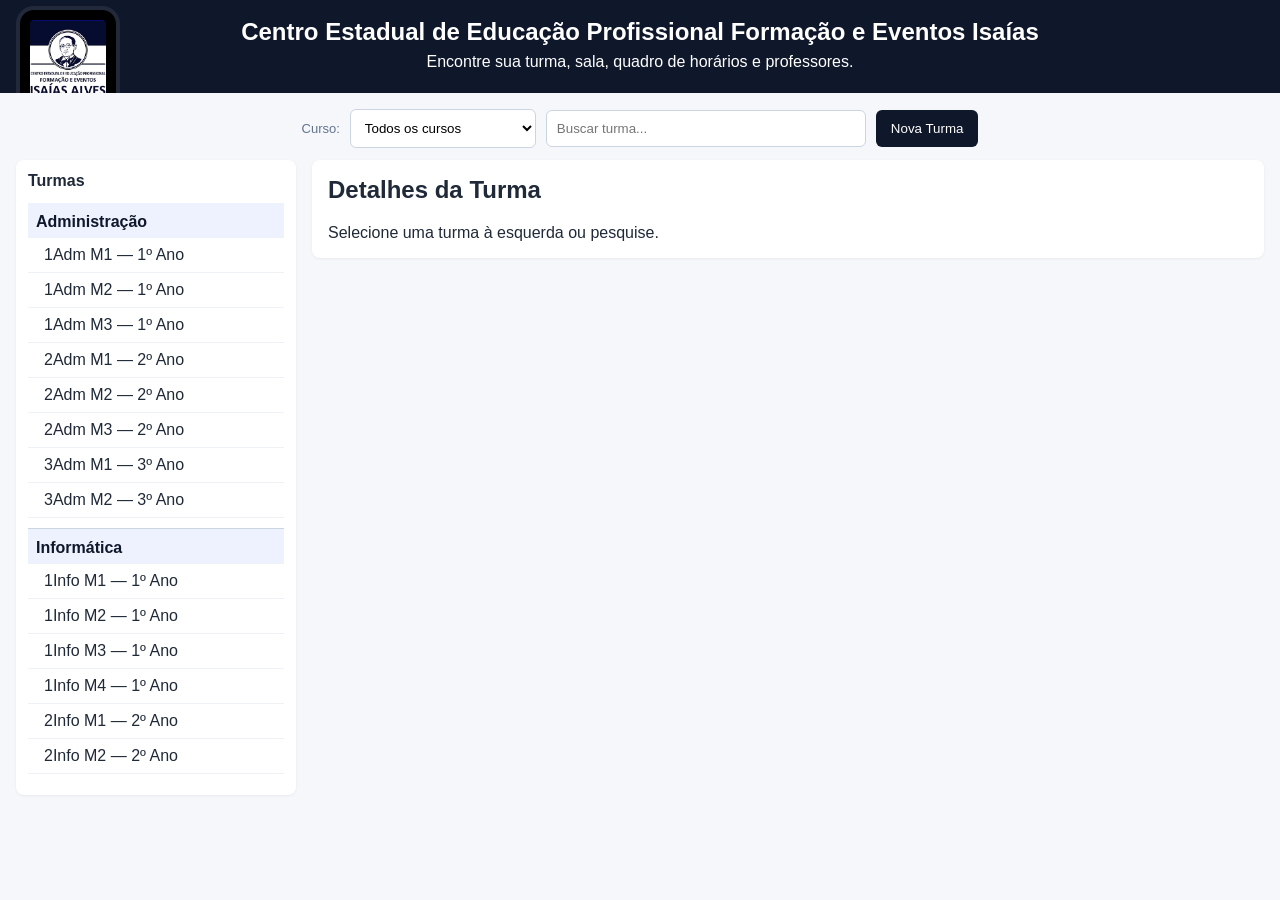
==== TE3/index.html @ d4915628 "Add files via upload" ====
<!doctype html>
<html lang="pt-BR">
<head>
	<meta charset="utf-8">
	<meta name="viewport" content="width=device-width,initial-scale=1">
	<title>Centro Estadual de Educação Profissional Formação e Eventos Isaías</title>
	<link rel="stylesheet" href="styles.css">
</head>
<body>
	<header>
		<img src="Assets/logo-iceia.png" alt="Logo" class="logo">
		<div class="header-text">
			<h1>Centro Estadual de Educação Profissional Formação e Eventos Isaías</h1>
			<p>Encontre sua turma, sala, quadro de horários e professores.</p>
		</div>
	</header>

	<main>
		<section class="search">
			<label for="courseFilter" class="small">Curso:</label>
			<select id="courseFilter">
				<option value="">Todos os cursos</option>
			</select>
			<input id="search" placeholder="Buscar turma..." />
			<button id="newTurmaBtn" class="btn btn-primary" type="button">Nova Turma</button>
		</section>

		<section class="layout">
			<aside class="list">
				<h2>Turmas</h2>
				<ul id="turmaList"></ul>
			</aside>

			<section class="details" id="details">
				<h2>Detalhes da Turma</h2>
				<div id="detailsContent">Selecione uma turma à esquerda ou pesquise.</div>
			</section>
		</section>
	</main>

	<script src="script.js"></script>
</body>
</html>
---- TE3/styles.css ----
*{box-sizing:border-box;font-family:Segoe UI,Roboto,Arial,sans-serif}
body{margin:0;background:#f5f7fb;color:#1f2937}
header{background:#0f172a;color:#fff;padding:18px 20px 22px;text-align:center;position:relative;overflow:hidden}
header .logo{position:absolute;top:10px;left:20px;width:96px;height:auto;background:#000;border-radius:14px;padding:10px;box-shadow:0 0 0 4px rgba(255,255,255,0.08)}
header h1{margin:0;font-size:24px;line-height:1.2}
header p{margin:6px auto 0;max-width:600px}
main{padding:16px}
.search{margin-bottom:12px;display:flex;flex-wrap:wrap;justify-content:center;align-items:center;gap:10px}
#courseFilter{padding:10px;border-radius:6px;border:1px solid #cbd5e1;background:#fff;min-width:160px;max-width:100%}
#search{width:320px;max-width:100%;padding:10px;border-radius:6px;border:1px solid #cbd5e1}
#newTurmaBtn{padding:10px 14px;border-radius:6px;border:1px solid transparent;background:#0f172a;color:#fff;cursor:pointer}
#newTurmaBtn:hover{background:#1e293b}
.layout{display:flex;gap:16px;align-items:flex-start}
.list{width:280px;min-width:240px;background:#fff;padding:12px;border-radius:8px;box-shadow:0 1px 3px rgba(15,23,42,0.06);max-height:calc(100vh - 260px);overflow:hidden}
.list h2{margin-top:0;font-size:16px}
.list ul{list-style:none;padding:0;margin:0;max-height:calc(100vh - 320px);overflow:auto}
.list li{padding:8px;border-bottom:1px solid #eef2f7;cursor:pointer}
.list li.course-header{padding:10px 8px 6px;margin-top:10px;color:#0f172a;font-weight:700;background:#eef2ff;cursor:default;border-top:1px solid #cbd5e1}
.list li.course-header:first-child{margin-top:0;border-top:none}
.list li.turma-item{padding-left:16px}
.list li.turma-item.selected{background:#e0f2fe}
.list li:hover{background:#f1f5f9}
.details{flex:1;background:#fff;padding:16px;border-radius:8px;box-shadow:0 1px 3px rgba(15,23,42,0.06)}
.detail-actions{margin-top:12px;display:flex;gap:10px;flex-wrap:wrap}
.btn{padding:8px 12px;border-radius:6px;border:1px solid transparent;background:#0f172a;color:#fff;cursor:pointer}
.btn:hover{background:#1e293b}
.btn-secondary{background:#e2e8f0;color:#0f172a;border-color:#cbd5e1}
.btn-secondary:hover{background:#cbd5e1}
.admin-form{display:grid;gap:12px;margin-top:16px}
.admin-form label{font-size:13px;color:#334155}
.admin-form input,.admin-form select,.admin-form textarea{width:100%;padding:10px;border:1px solid #cbd5e1;border-radius:6px;background:#fff}
.admin-form textarea{min-height:100px;resize:vertical}
.details h2{margin-top:0}
.meta{color:#475569;font-size:14px;margin-bottom:8px}
.teachers{margin-top:8px}
.timetable{width:100%;border-collapse:collapse;margin-top:12px;display:block;overflow-x:auto}
.timetable th,.timetable td{border:1px solid #e6eef6;padding:8px;text-align:left;min-width:90px}
.timetable thead th{background:#f1f5f9}
.timetable .timecell{width:130px;background:#fcfcfd;color:#0f172a;font-weight:600}
.emptycell{color:#94a3b8;text-align:center}
.interval-row td{border-top:2px solid #f1f5f9}
.intervalcell{background:#fff7e6;color:#92400e;text-align:center;font-weight:700}
.small{font-size:13px;color:#64748b}

@media (max-width:900px){
  .search{justify-content:flex-start;gap:8px}
  #search{width:260px}
  .layout{flex-direction:column}
  .list{width:100%;min-width:0;max-height:none}
  .list ul{max-height:none}
  .details{width:100%}
}

@media (max-width:640px){
  header{padding:18px 12px 18px}
  header .logo{position:static;margin:0 auto 12px;display:block}
  header h1{font-size:20px}
  .search{flex-direction:column;align-items:stretch}
  #courseFilter{width:100%}
  #search{width:100%}
  #newTurmaBtn{width:100%}
  .list{padding:10px}
  .details{padding:12px}
}
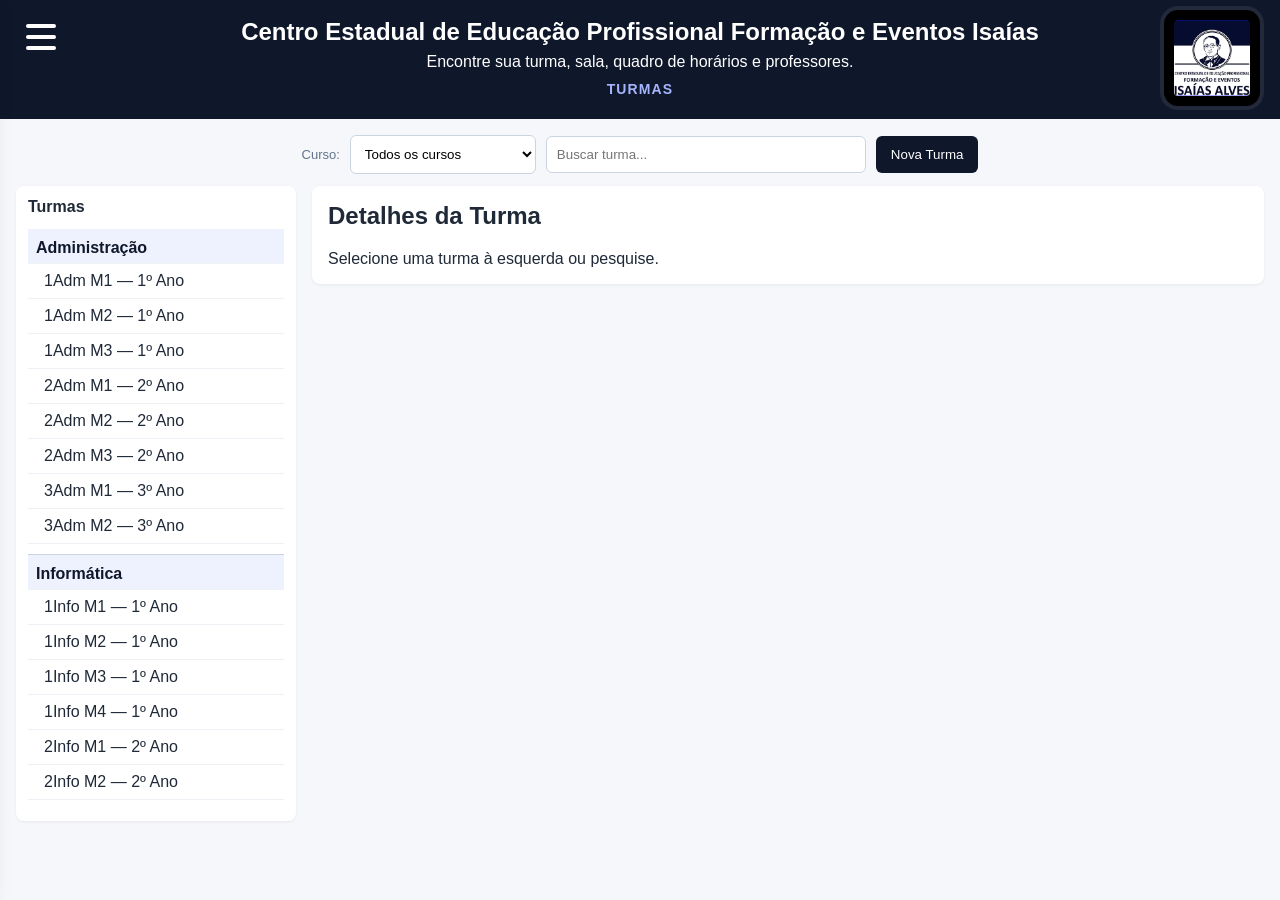
==== commit 139d6483: "Add files via upload" ====
--- a/TE3/index.html
+++ b/TE3/index.html
@@ -3,16 +3,30 @@
 <head>
 	<meta charset="utf-8">
 	<meta name="viewport" content="width=device-width,initial-scale=1">
-	<title>Centro Estadual de Educação Profissional Formação e Eventos Isaías</title>
+	<title>Centro Estadual de Educação Profissional Formação e Eventos Isaías | Turmas</title>
 	<link rel="stylesheet" href="styles.css">
 </head>
 <body>
 	<header>
+		<button class="hamburger" id="menuToggle" aria-label="Abrir menu" aria-expanded="false" type="button">
+			<span></span>
+			<span></span>
+			<span></span>
+		</button>
 		<img src="Assets/logo-iceia.png" alt="Logo" class="logo">
 		<div class="header-text">
 			<h1>Centro Estadual de Educação Profissional Formação e Eventos Isaías</h1>
 			<p>Encontre sua turma, sala, quadro de horários e professores.</p>
+			<p class="page-label">Turmas</p>
 		</div>
+		<nav class="side-menu" id="sideMenu" aria-hidden="true">
+			<h2>Menu</h2>
+			<a href="inicio.html">Início</a>
+			<a href="index.html" class="active">Turmas</a>
+			<a href="refeicoes.html">Refeições</a>
+			<a href="contato.html">Contato</a>
+		</nav>
+		<div class="overlay" id="menuOverlay"></div>
 	</header>
 
 	<main>
--- a/TE3/styles.css
+++ b/TE3/styles.css
@@ -1,10 +1,77 @@
 *{box-sizing:border-box;font-family:Segoe UI,Roboto,Arial,sans-serif}
 body{margin:0;background:#f5f7fb;color:#1f2937}
+body.menu-open{overflow:hidden}
 header{background:#0f172a;color:#fff;padding:18px 20px 22px;text-align:center;position:relative;overflow:hidden}
-header .logo{position:absolute;top:10px;left:20px;width:96px;height:auto;background:#000;border-radius:14px;padding:10px;box-shadow:0 0 0 4px rgba(255,255,255,0.08)}
+header .hamburger{position:absolute;top:18px;left:20px;width:42px;height:38px;padding:6px;border:none;background:transparent;display:flex;flex-direction:column;justify-content:space-between;cursor:pointer;z-index:110}
+header .hamburger span{display:block;height:4px;width:100%;background:#fff;border-radius:999px;transition:transform .3s ease,opacity .3s ease}
+header .hamburger.open span:nth-child(1){transform:translateY(12px) rotate(45deg)}
+header .hamburger.open span:nth-child(2){opacity:0}
+header .hamburger.open span:nth-child(3){transform:translateY(-12px) rotate(-45deg)}
+header .logo{position:absolute;top:10px;right:20px;width:96px;height:auto;background:#000;border-radius:14px;padding:10px;box-shadow:0 0 0 4px rgba(255,255,255,0.08)}
 header h1{margin:0;font-size:24px;line-height:1.2}
 header p{margin:6px auto 0;max-width:600px}
+.page-label{margin:10px auto 0;font-size:14px;color:#a5b4fc;font-weight:700;text-transform:uppercase;letter-spacing:.08em}
+.page-nav{display:flex;flex-wrap:wrap;justify-content:center;gap:10px;margin:16px auto 0;max-width:760px}
+.page-nav a{color:#cbd5e1;text-decoration:none;padding:10px 16px;border-radius:999px;border:1px solid rgba(255,255,255,0.18);transition:background .2s ease,color .2s ease}
+.page-nav a:hover,.page-nav a.active{background:rgba(255,255,255,0.18);color:#fff}
+.hero{background:linear-gradient(135deg,#1e293b 0%,#0f172a 100%);color:#eef2ff;padding:32px 24px;border-radius:18px;margin:24px auto;box-shadow:0 22px 50px rgba(15,23,42,.22);max-width:1160px}
+.hero h2{margin-top:0;font-size:32px;line-height:1.1}
+.hero p{max-width:860px;line-height:1.78;opacity:.95;margin-top:14px}
+.story,.gallery,.courses,.highlights,.testimonials,.page-footer{max-width:1160px;margin:0 auto 24px;padding:0 8px}
+.story h2,.gallery h2,.courses h2,.highlights h2,.testimonials h2,.page-footer h2{font-size:28px;margin-bottom:18px}
+.story p,.courses p{max-width:760px;line-height:1.75;color:#334155}
+.gallery-grid{display:grid;grid-template-columns:repeat(auto-fit,minmax(220px,1fr));gap:16px}
+.image-card{position:relative;min-height:180px;border-radius:18px;background:#0f172a;border:1px solid rgba(255,255,255,.08);display:flex;align-items:flex-end;padding:20px;color:#fff;overflow:hidden}
+.image-card span{position:relative;font-weight:700;z-index:1}
+.image-card::after{content:'';position:absolute;inset:0;background:linear-gradient(180deg,transparent 0%,rgba(15,23,42,.85) 100%)}
+.highlight-grid{display:grid;grid-template-columns:repeat(auto-fit,minmax(260px,1fr));gap:16px;align-items:stretch}
+.testimonial-grid{display:grid;grid-template-columns:repeat(auto-fit,minmax(260px,1fr));gap:16px}
+.highlight-card{background:#fff;border-radius:18px;padding:24px;box-shadow:0 12px 28px rgba(15,23,42,.08);display:flex;flex-direction:column;justify-content:space-between;min-height:260px}
+.highlight-card h3{margin-top:0;color:#0f172a;margin-bottom:14px}
+.highlight-card p{line-height:1.7;color:#475569;margin-top:0;flex:1}
+.testimonial-card{background:#eef2ff;border-radius:18px;padding:24px;box-shadow:0 12px 28px rgba(15,23,42,.08);color:#0f172a}
+.testimonial-card p{line-height:1.75;margin:0}
+.testimonial-card strong{display:block;margin-top:16px;color:#0f172a}
+.page-footer{background:#0f172a;color:#fff;border-radius:18px;padding:28px;text-align:center}
+.page-footer p{margin:10px 0;line-height:1.75}
+.social-links{display:flex;justify-content:center;flex-wrap:wrap;gap:14px;margin-top:18px}
+.social-links a{color:#a5b4fc;text-decoration:none;font-weight:700;display:inline-flex;align-items:center;gap:0.4em}
+.social-links a:hover{color:#fff}
+.social-icon{width:1ch;height:auto;display:inline-block}
+.contact-line{display:inline-flex;align-items:center;gap:0.5em;color:#fff;margin:10px 0 0;font-weight:700}
+.contact-icon{width:1ch;height:auto;display:inline-block}
+
+.meal-section{max-width:1160px!important}
+.meal-timetable{width:100%;border-collapse:collapse;margin-top:24px;background:#fff;border-radius:12px;overflow:hidden;box-shadow:0 4px 12px rgba(15,23,42,.1)}
+.meal-timetable th,.meal-timetable td{border:1px solid #e6eef6;padding:14px;text-align:center;font-weight:600}
+.meal-timetable th{background:#0f172a;color:#fff}
+.meal-timetable td:first-child,.meal-timetable th:first-child{text-align:left}
+.meal-timetable tbody tr:hover{background:#f5f7fb}
+.meal-name{font-weight:700;color:#0f172a}
+.meal-time{font-weight:700;color:#0f172a;font-size:18px}
+.meal-description{font-size:13px;color:#64748b;margin-top:6px;line-height:1.3}
+.meal-edit-form{display:grid;gap:24px;margin-top:24px;background:#fff;padding:24px;border-radius:12px;box-shadow:0 4px 12px rgba(15,23,42,.1)}
+.meal-day-grid{display:grid;grid-template-columns:repeat(auto-fit,minmax(220px,1fr));gap:16px}
+.meal-day-item{display:flex;flex-direction:column;gap:6px;padding:12px;background:#f8fafc;border-radius:8px;border:1px solid #e6eef6}
+.meal-day-item label{font-size:13px;font-weight:600;color:#334155}
+.meal-day-item input{padding:8px;border:1px solid #cbd5e1;border-radius:4px;font-size:14px}
+.meal-day-item input[type="text"]{width:100%}
+.form-group{display:grid;gap:12px}
+.form-group label{font-weight:600;color:#334155;display:block}
+.meal-input{padding:10px;border:1px solid #cbd5e1;border-radius:6px;width:100%;max-width:120px}
+.form-actions{display:flex;gap:12px;margin-top:12px}
+.form-actions .btn{padding:12px 20px}
+
 main{padding:16px}
+.side-menu{position:fixed;top:0;left:-280px;width:260px;height:100%;background:#0f172a;padding:28px 18px;display:flex;flex-direction:column;gap:18px;box-shadow:2px 0 24px rgba(15,23,42,0.35);transition:left .32s ease;z-index:105}
+.side-menu.open{left:0}
+.side-menu h2{margin:0;color:#fff;font-size:18px}
+.side-menu a{color:#fff;text-decoration:none;padding:12px 14px;border-radius:10px;background:rgba(255,255,255,0.05);transition:background .2s ease}
+.side-menu a:hover{background:rgba(255,255,255,0.14)}
+.side-menu a.active{background:rgba(255,255,255,0.18);font-weight:700}
+.overlay{position:fixed;inset:0;background:rgba(15,23,42,0.55);opacity:0;visibility:hidden;transition:opacity .32s ease,visibility .32s ease;z-index:100}
+.overlay.open{opacity:1;visibility:visible}
+
 .search{margin-bottom:12px;display:flex;flex-wrap:wrap;justify-content:center;align-items:center;gap:10px}
 #courseFilter{padding:10px;border-radius:6px;border:1px solid #cbd5e1;background:#fff;min-width:160px;max-width:100%}
 #search{width:320px;max-width:100%;padding:10px;border-radius:6px;border:1px solid #cbd5e1}
@@ -54,7 +121,14 @@
 @media (max-width:640px){
   header{padding:18px 12px 18px}
   header .logo{position:static;margin:0 auto 12px;display:block}
+  header .hamburger{top:12px;right:14px}
   header h1{font-size:20px}
+  .page-nav{gap:8px;margin-top:12px}
+  .page-nav a{padding:8px 12px;font-size:13px}
+  .hero{padding:24px}
+  .story h2,.gallery h2,.highlights h2,.testimonials h2,.page-footer h2{font-size:22px}
+  .gallery-grid,.highlight-grid,.testimonial-grid{grid-template-columns:1fr}
+  .section,.story,.gallery,.highlights,.testimonials,.page-footer{padding:0 0}
   .search{flex-direction:column;align-items:stretch}
   #courseFilter{width:100%}
   #search{width:100%}
